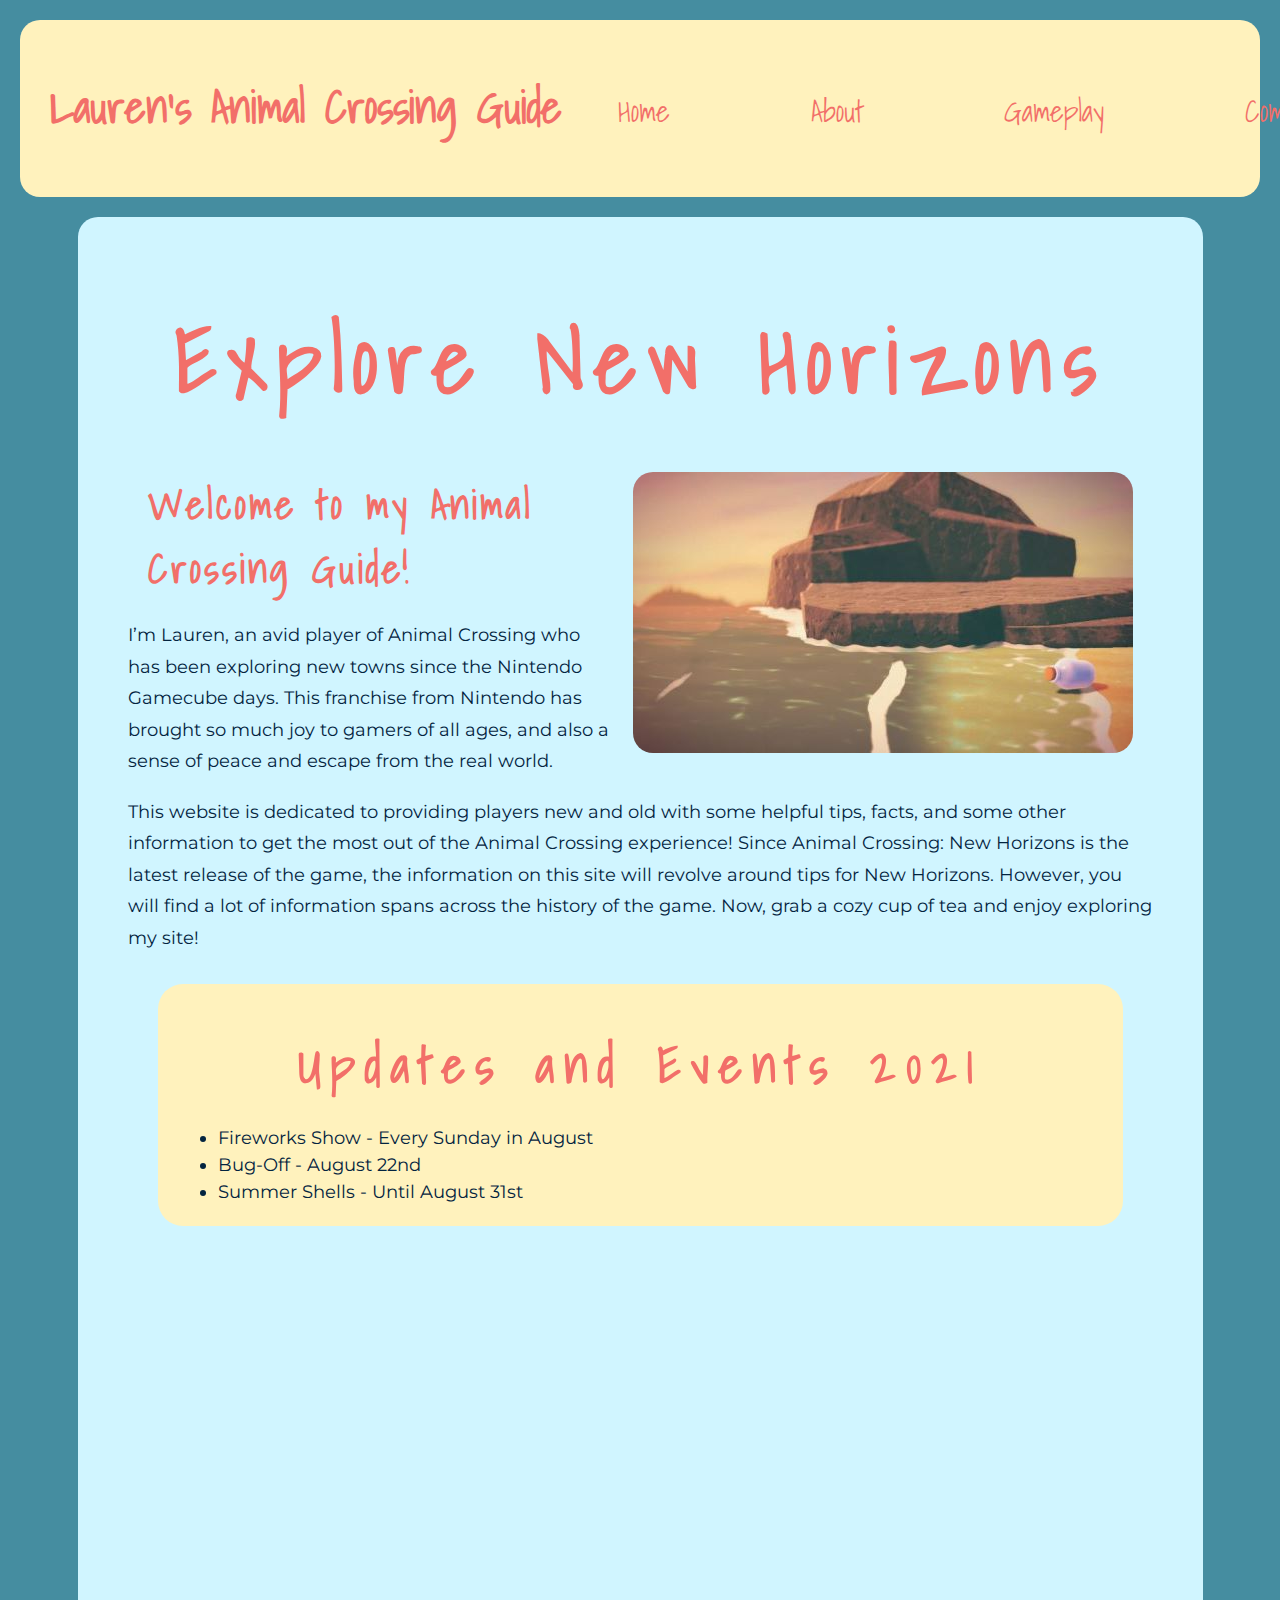
==== index.html @ af7e07a7 "added updates section to index.html and embedded trailer video on index.html" ====
<!DOCTYPE html>
<html lang="en" dir="ltr">
  <head>
    <meta charset="utf-8">
    <title>Lauren's Animal Crossing Guide</title>

    <link rel="stylesheet" href="css/styles.css">

    <link href="https://fonts.googleapis.com/css2?family=Montserrat&display=swap" rel="stylesheet">

    <link href="https://fonts.googleapis.com/css2?family=Shadows+Into+Light&display=swap" rel="stylesheet">

  </head>

  <body>
    <header>
      <div class="nav">

        <h1>Lauren's Animal Crossing Guide</h1>
          <nav>
            <ul>
              <li><a href="index.html">Home</a></li>
              <li><a href="about.html">About</a></li>
              <li><a href="gameplay.html">Gameplay</a></li>
              <li><a href="community.html">Community</a></li>
            </ul>
          </nav>
      </div>
   </header>

   <main>

     <section>
      <div class="call-to-action">
       <h2>Explore New Horizons</h2>
     </div>
        <img src="images/bottle.jpg" alt="message in a bottle" title="Message in a Bottle">

     </section>

     <section>
       <div class="intro">
         <h2>Welcome to my Animal Crossing Guide!</h2>
          <p>I’m Lauren, an avid player of Animal Crossing who has been exploring new towns since the Nintendo Gamecube days. This franchise from Nintendo has brought so much joy to gamers of all ages, and also a sense of peace and escape from the real world.</p>
        </br>
        <p>  This website is dedicated to providing players new and old with some helpful tips, facts, and some other information to get the most out of the Animal Crossing experience! Since Animal Crossing: New Horizons is the latest release of the game, the information on this site will revolve around tips for New Horizons. However, you will find a lot of information spans across the history of the game. Now, grab a cozy cup of tea and enjoy exploring my site!</p>
       </div>
     </section>

     <section>
       <div class="home-updates">
         <h2>Updates and Events 2021</h2>
          <ul>
            <li>Fireworks Show - Every Sunday in August</li>
            <li>Bug-Off - August 22nd</li>
            <li>Summer Shells - Until August 31st</li>
          </ul>

       </div>
     </section>

     <iframe width="560" height="315" src="https://www.youtube.com/embed/_3YNL0OWio0?start=16" title="YouTube video player" frameborder="0" allow="accelerometer; autoplay; clipboard-write; encrypted-media; gyroscope; picture-in-picture" allowfullscreen></iframe>
     
   </main>

  </body>
</html>
---- css/styles.css ----
/*============Universal Styling===========*/

*{
  margin: 0 auto;
}

h1 {
    font-family: Shadows Into Light, cursive;
  }


  h2,
  h3 {
    font-family: 'Shadows Into Light', sans-serif;
    font-size: 40px;
    color: #F26F69;
    letter-spacing: 3px;
    padding: 20px;
  }

  main {
    margin: 0 auto;
    background: #d0f5ff;
    max-width: 1025px;
    padding: 50px;
    border-radius: 20px;
    font-family: Montserrat, san-serif;
}

  p {
      font-size: 18px;
      line-height: 1.75;
      color: #03243f;
  }


  ul, ol {
    font-size: 18px;
    line-height: 1.5;
    color: #03243f;
  }

  body {
      background: #177088cc;
  }

  /*============Header/Navigation Styling===========*/

  .nav {
      background: #fff2bd;
      padding: 30px;
      margin: 20px;
      border-radius: 20px;
  }

  header nav ul li {
    margin: 20px;
    padding: 48px;
    border-radius: 20px;
    color: #f26f69;
    display: inline;
    position: relative;
    left: 460px;
    top: -33px;
    font-size: 30px;
}

header a {
    font-family: 'Shadows Into Light', sans-serif;
    text-decoration: none;
    color: #f26f69;
    font-size: 30px;
}

header a:hover {
    color: #0b77be;
    transition: 0.5s;
}

header h1 {
    color: #f26f69;
    text-align: left;
    font-size: 45px;
    position: relative;
    top: 20px;
}

  /*============Home Page===========*/

 img {
    float: right;
}

.call-to-action h2 {
    text-align: center;
    font-size: 90px;
    letter-spacing: 10px;
}

.home-updates {
    background: #fff2bd;
    padding: 20px;
    margin: 30px;
    border-radius: 25px;
}

.home-updates h2 {
    text-align: center;
    font-size: 50px;
    letter-spacing: 10px;
}

  /*============About Page===========*/

  img {
    border-radius: 20px;
    margin: 20px;
  }

  .info-character img {
      float: left;
  }

  .info-island img {
    float: right;
  }

  .info-villagers img {
    float: right;
}

.info-npcs img {
    float: right;
}

.info-wildlife img {
    float: left;
}

  /*============Gameplay Page===========*/

iframe {
    position: relative;
    left: 235px;
}

.fishing img {
    float: right;
}

.bugs img {
    float: right;
}

.intro-gameplay img {
    float: left
}
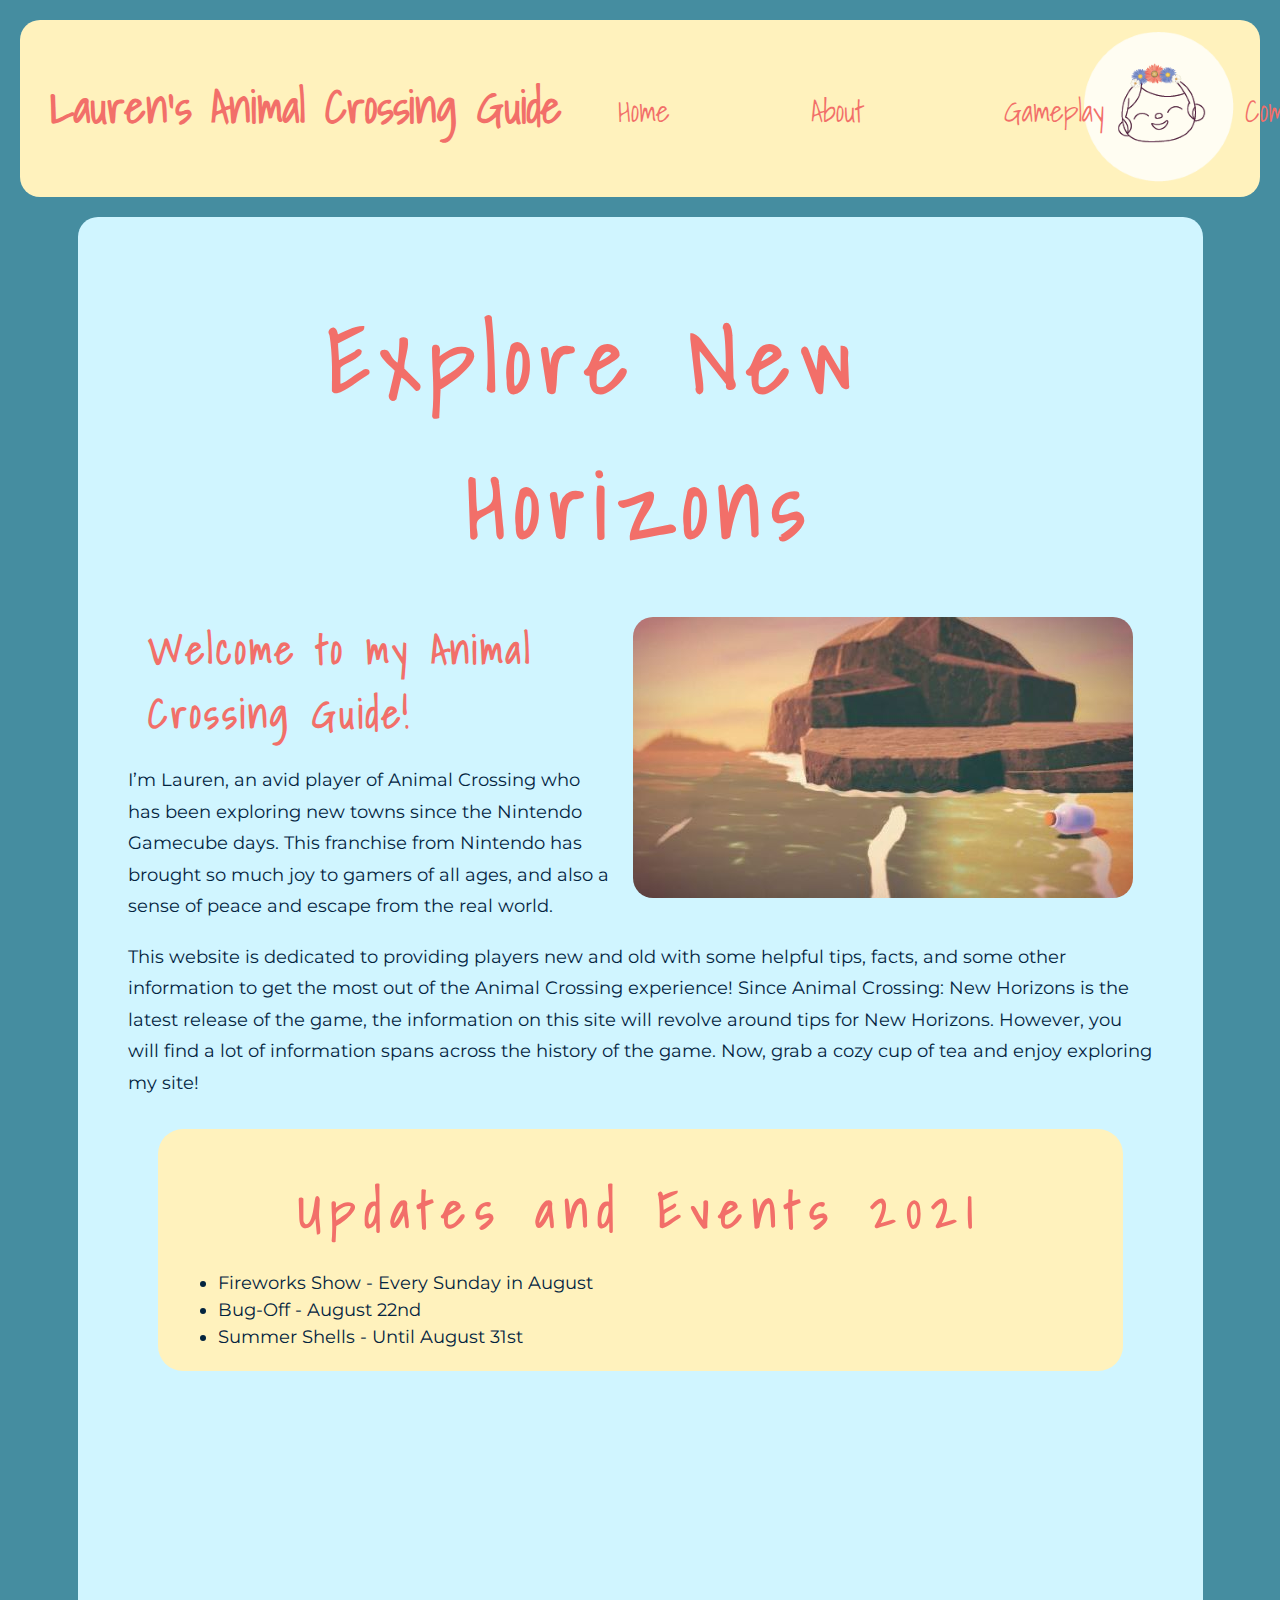
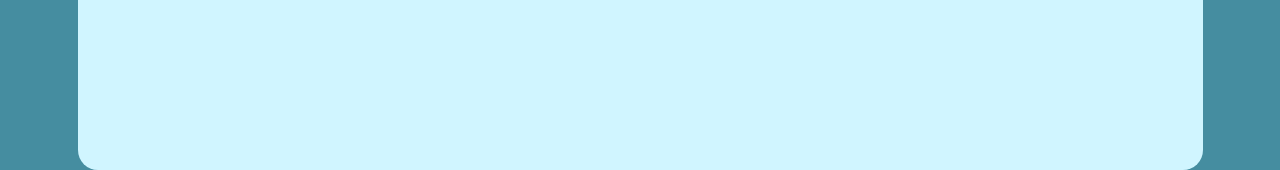
==== commit ccc4e759: "added image to nav bar on all pages and added image and content to community page" ====
--- a/index.html
+++ b/index.html
@@ -17,6 +17,9 @@
       <div class="nav">
 
         <h1>Lauren's Animal Crossing Guide</h1>
+
+        <img src="images/logo.png" alt="Logo" title="logo">
+
           <nav>
             <ul>
               <li><a href="index.html">Home</a></li>
@@ -60,7 +63,7 @@
      </section>
 
      <iframe width="560" height="315" src="https://www.youtube.com/embed/_3YNL0OWio0?start=16" title="YouTube video player" frameborder="0" allow="accelerometer; autoplay; clipboard-write; encrypted-media; gyroscope; picture-in-picture" allowfullscreen></iframe>
-     
+
    </main>
 
   </body>
--- a/css/styles.css
+++ b/css/styles.css
@@ -53,6 +53,12 @@
       margin: 20px;
       border-radius: 20px;
   }
+
+  .nav img {
+    position: relative;
+    bottom: 110px;
+    left: 24px;
+}
 
   header nav ul li {
     margin: 20px;
@@ -111,6 +117,7 @@
     letter-spacing: 10px;
 }
 
+
   /*============About Page===========*/
 
   img {
@@ -156,3 +163,9 @@
 .intro-gameplay img {
     float: left
 }
+
+  /*============Community Page===========*/
+
+.comm-intro img {
+    float: left;
+}
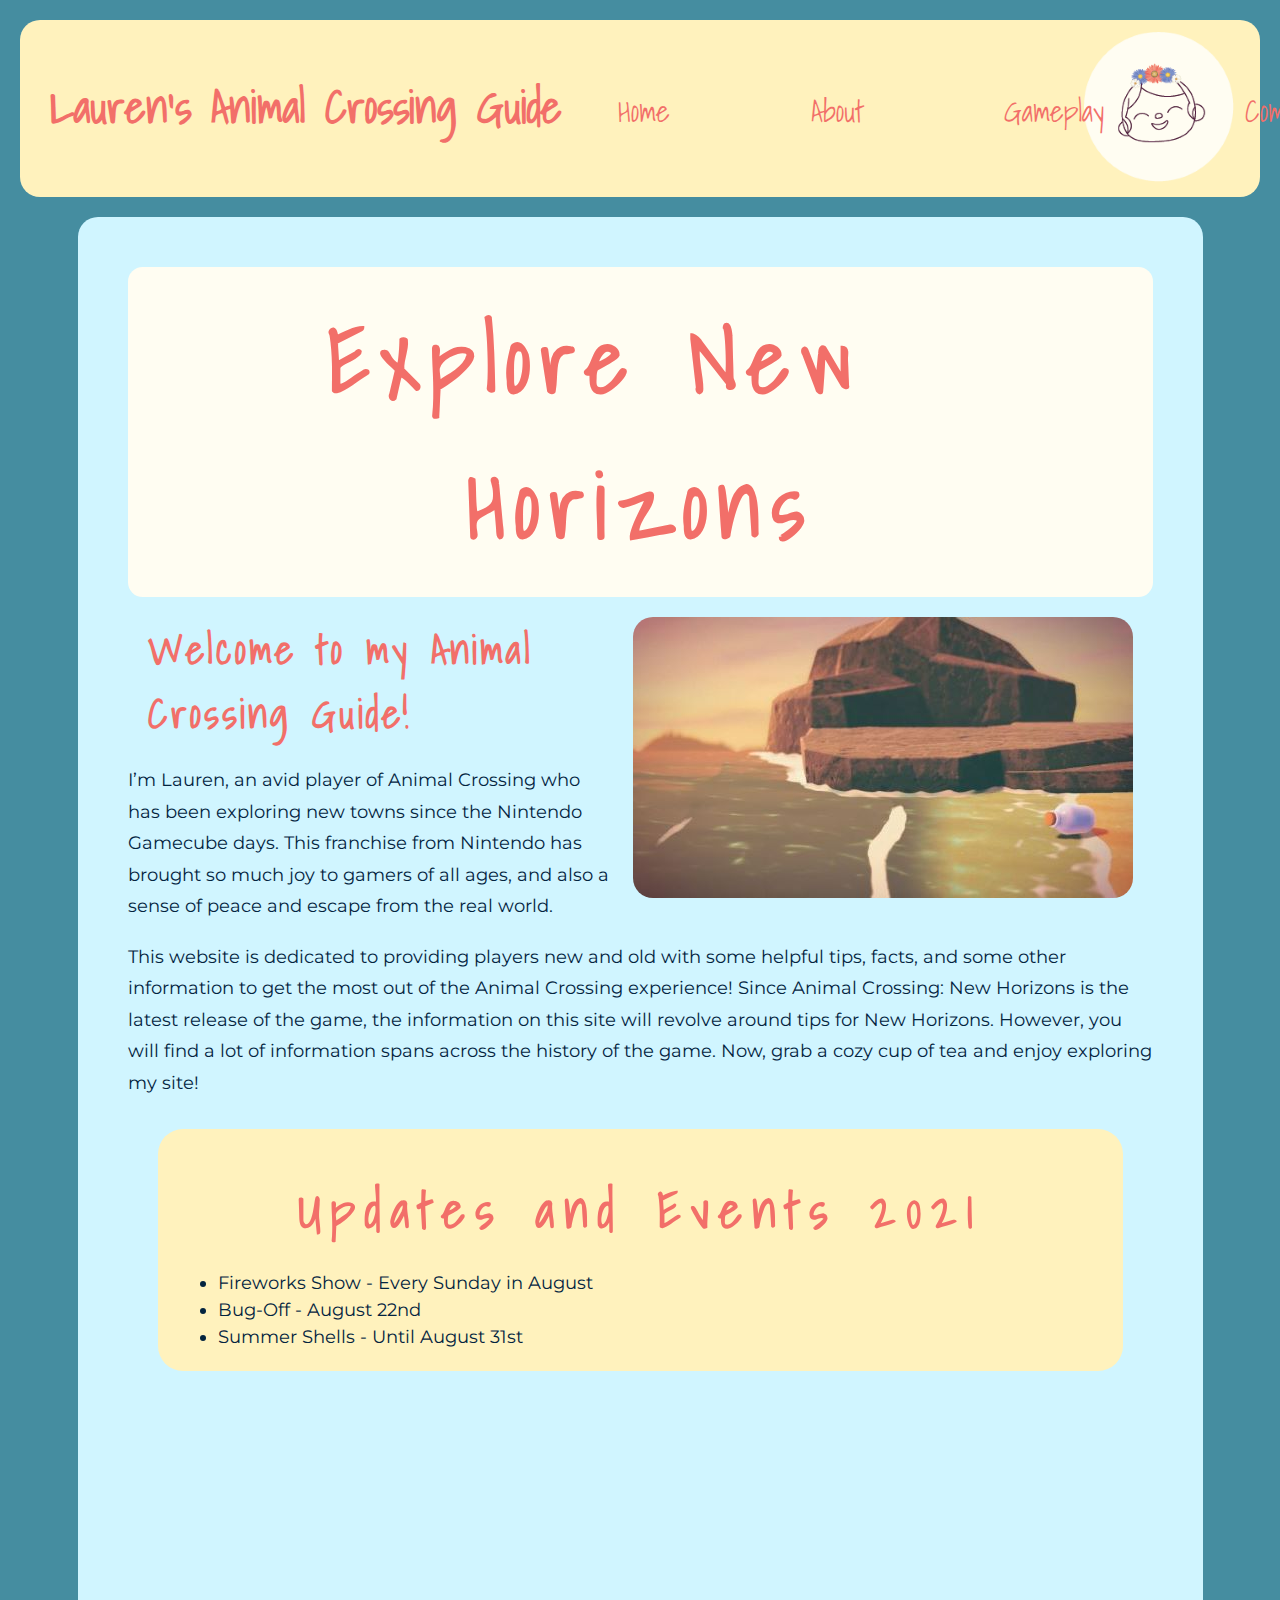
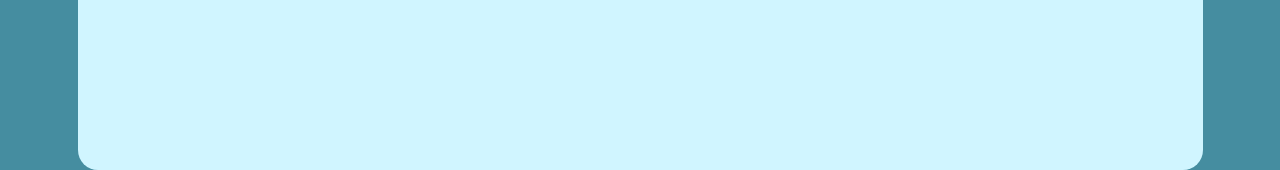
==== commit 348e8797: "added lightbox/javascript code for gallery in community page" ====
--- a/index.html
+++ b/index.html
@@ -9,6 +9,13 @@
     <link href="https://fonts.googleapis.com/css2?family=Montserrat&display=swap" rel="stylesheet">
 
     <link href="https://fonts.googleapis.com/css2?family=Shadows+Into+Light&display=swap" rel="stylesheet">
+
+    <!--Scripts -->
+    <script src="https://ajax.googleapis.com/ajax/libs/jquery/3.3.1/jquery.min.js"></script>
+
+    <script src="scripts/scripts.js" type="text/javascript">
+
+    </script>
 
   </head>
 
--- a/css/styles.css
+++ b/css/styles.css
@@ -102,6 +102,8 @@
     text-align: center;
     font-size: 90px;
     letter-spacing: 10px;
+    background: #fffdf2;
+    border-radius: 11pt;
 }
 
 .home-updates {
@@ -169,3 +171,64 @@
 .comm-intro img {
     float: left;
 }
+
+.blog,
+.youtube {
+    background: #fff2bd;
+    padding: 20px;
+    margin: 30px;
+    border-radius: 25px;
+    max-width: 450px;
+}
+
+.blog h2, {
+    text-align: left;
+    font-size: 50px;
+    letter-spacing: 10px;
+}
+
+.blog a,
+.youtube a {
+    font-family: 'Shadows Into Light';
+    font-size: 30px;
+    text-decoration: none;
+    color: #0b77be;
+}
+
+.blog img {
+    position: absolute;
+    left: 805px;
+    bottom: -220px;
+}
+
+.youtube h2 {
+    text-align: left;
+    font-size: 35px;
+}
+
+.youtube li, .blog li {
+    list-style: none;
+}
+
+.youtube a:hover,
+.blog a:hover {
+    color: #f26f69;
+}
+
+.youtube img {
+    position: absolute;
+    left: 805px;
+    bottom: -578px;
+}
+
+.gallery img {
+    position: relative;
+    top: 57px;
+    width: 300px;
+}
+
+.gallery h2 {
+    font-size: 60px;
+    text-align: center;
+    letter-spacing: 21px;
+}
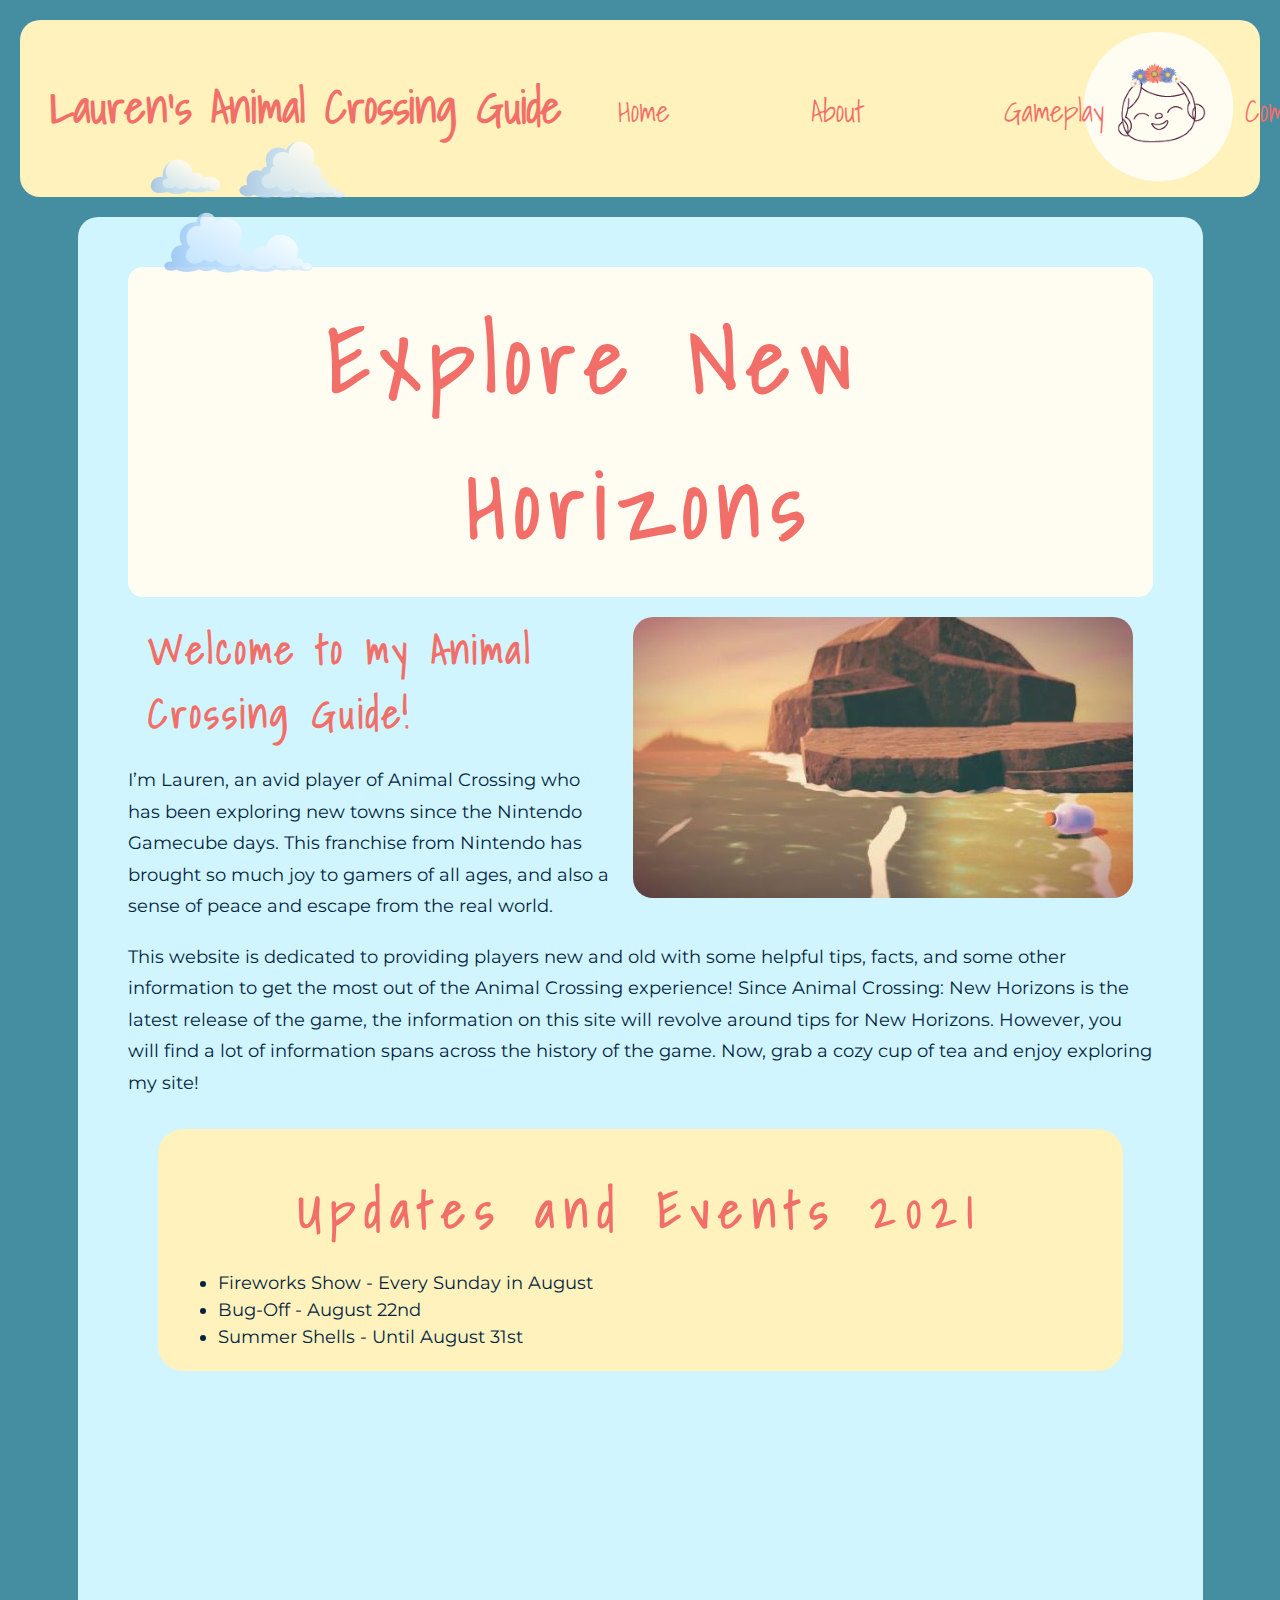
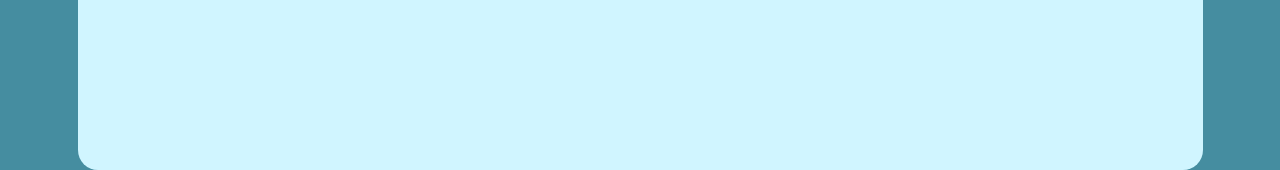
==== commit 96665348: "added google analytics and meta tags to each page" ====
--- a/index.html
+++ b/index.html
@@ -1,11 +1,24 @@
 <!DOCTYPE html>
 <html lang="en" dir="ltr">
   <head>
+
+    <!-- Global site tag (gtag.js) - Google Analytics -->
+    <script async src="https://www.googletagmanager.com/gtag/js?id=G-E74BWTY10R"></script>
+    <script>
+      window.dataLayer = window.dataLayer || [];
+      function gtag(){dataLayer.push(arguments);}
+      gtag('js', new Date());
+
+      gtag('config', 'G-E74BWTY10R');
+    </script>
+
     <meta charset="utf-8">
     <title>Lauren's Animal Crossing Guide</title>
 
+    <!-- Stylesheet -->
     <link rel="stylesheet" href="css/styles.css">
 
+    <!-- Fonts -->
     <link href="https://fonts.googleapis.com/css2?family=Montserrat&display=swap" rel="stylesheet">
 
     <link href="https://fonts.googleapis.com/css2?family=Shadows+Into+Light&display=swap" rel="stylesheet">
@@ -13,9 +26,13 @@
     <!--Scripts -->
     <script src="https://ajax.googleapis.com/ajax/libs/jquery/3.3.1/jquery.min.js"></script>
 
-    <script src="scripts/scripts.js" type="text/javascript">
+    <script src="scripts/scripts.js" type="text/javascript"></script>
 
-    </script>
+    <!-- Favicon -->
+
+    <link rel="icon" type="image/ico" href="images/favicon.ico"/>
+
+    <link rel="icon" type="image/png" href="images/favicon.png"/>
 
   </head>
 
@@ -39,6 +56,8 @@
    </header>
 
    <main>
+
+     <img class="cloud" src="images/cloud.png" alt="cloud" title "cloud">
 
      <section>
       <div class="call-to-action">
--- a/css/styles.css
+++ b/css/styles.css
@@ -98,6 +98,14 @@
     float: right;
 }
 
+.cloud {
+  width: 200px;
+  top: 120px;
+  opacity: 75%;
+  animation: wind 40s linear infinite reverse;
+  position: absolute;
+}
+
 .call-to-action h2 {
     text-align: center;
     font-size: 90px;
@@ -173,7 +181,8 @@
 }
 
 .blog,
-.youtube {
+.youtube,
+.poll {
     background: #fff2bd;
     padding: 20px;
     margin: 30px;
@@ -221,6 +230,14 @@
     bottom: -578px;
 }
 
+
+.gallery {
+    background: #fff2bd;
+    border-radius: 10px;
+    position: relative;
+    top: 26px;
+}
+
 .gallery img {
     position: relative;
     top: 57px;
@@ -232,3 +249,43 @@
     text-align: center;
     letter-spacing: 21px;
 }
+
+
+.community-poll {
+    margin: 0 auto;
+    padding: 42px;
+    display: block;
+    background: #fffdf2;
+    max-width: 554px;
+    border-radius: 6px;
+}
+
+.community-poll h3 {
+    font-size: 27px;
+}
+
+.submit input {
+    font-family: 'Shadows Into Light';
+    background: #f26f69;
+    color: white;
+    font-size: 20px;
+    letter-spacing: 4px;
+}
+
+.submit {
+    position: relative;
+    left: 460px;
+    top: 10px;
+}
+
+
+
+
+@keyframes wind {
+  from {
+    left: -300px;
+  }
+  to {
+    left: 1000px;
+  }
+}
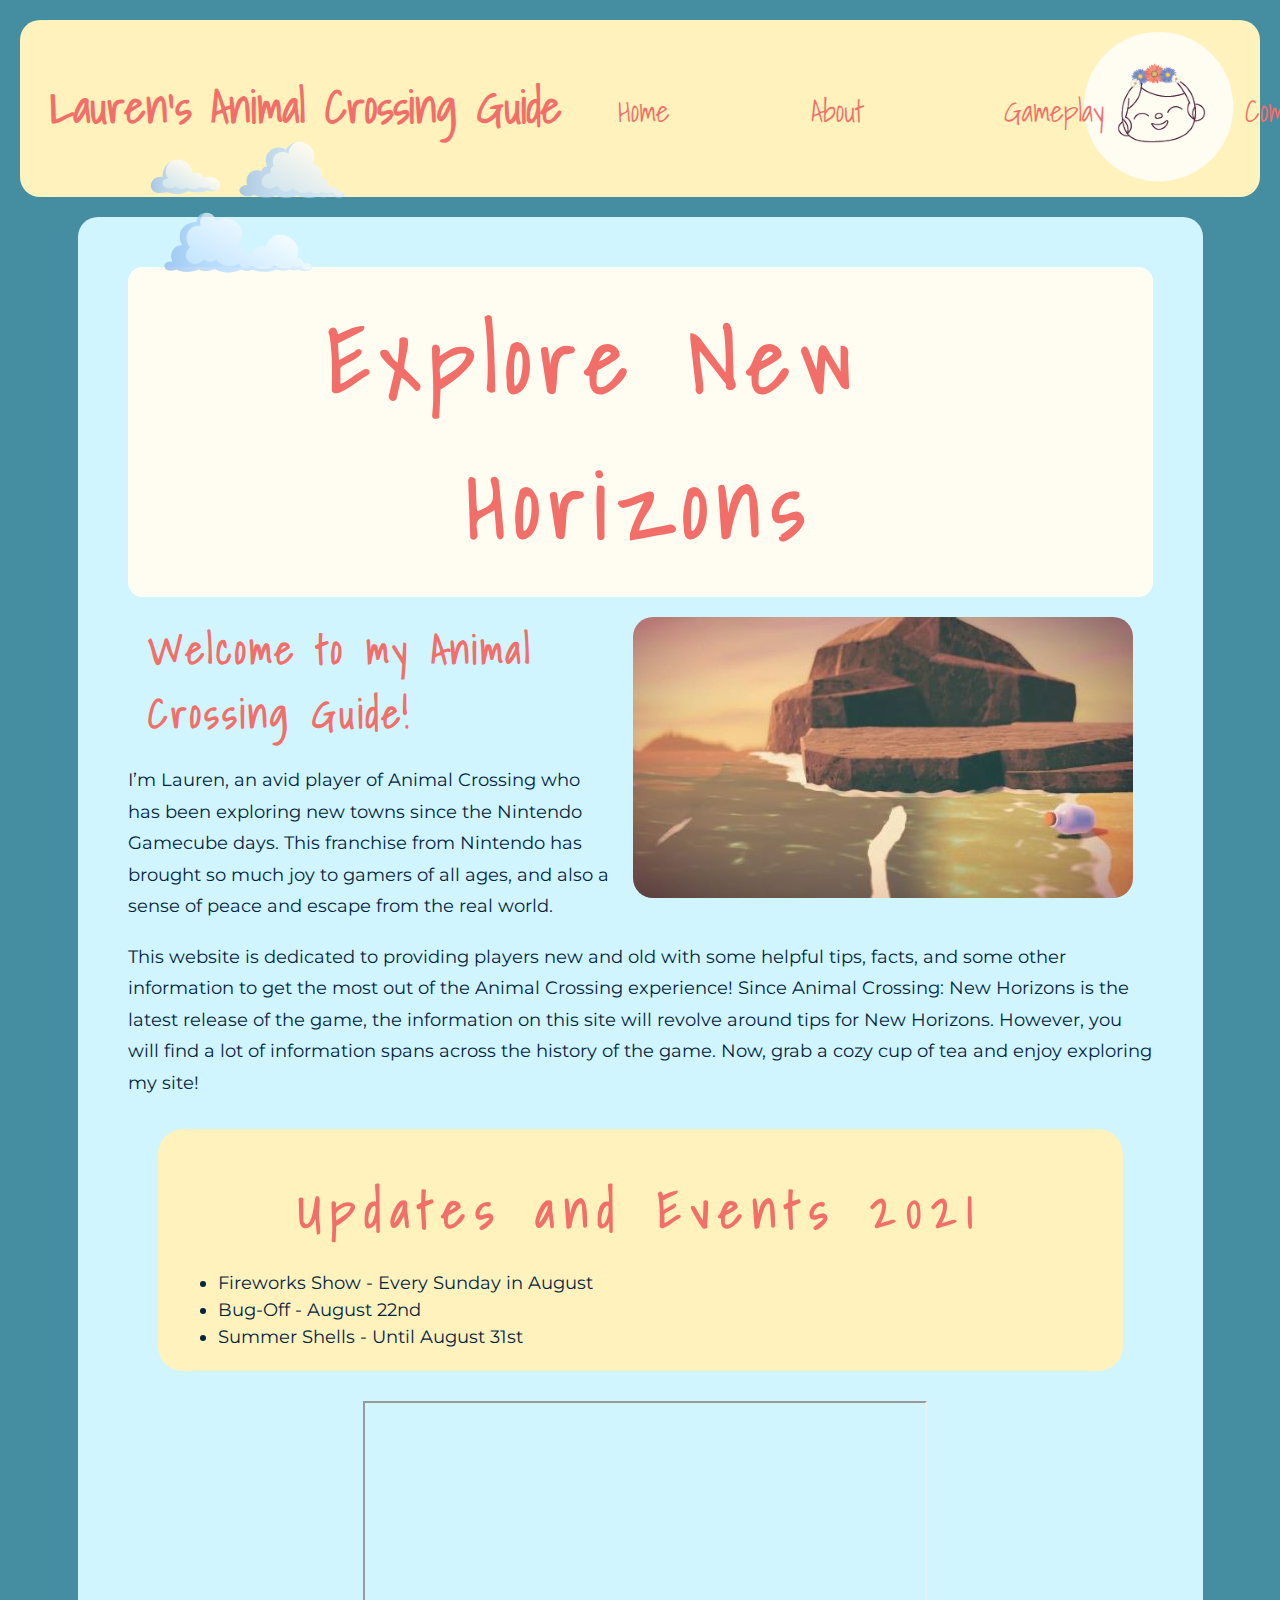
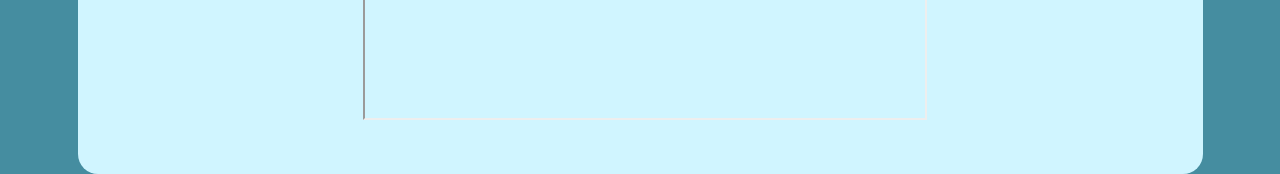
==== commit ed6f1d71: "fixed errors from code validator on index.html" ====
--- a/index.html
+++ b/index.html
@@ -13,6 +13,9 @@
     </script>
 
     <meta charset="utf-8">
+    <meta name="keywords" content="animal crossing nintendo house build flowers island tom nook guide updates 2021 tips new horizons" />
+    <meta name="description" content="A player's guide to fishing, bug-catching, designing, and more in Animal Crossing: New Horizons."/>
+
     <title>Lauren's Animal Crossing Guide</title>
 
     <!-- Stylesheet -->
@@ -26,7 +29,7 @@
     <!--Scripts -->
     <script src="https://ajax.googleapis.com/ajax/libs/jquery/3.3.1/jquery.min.js"></script>
 
-    <script src="scripts/scripts.js" type="text/javascript"></script>
+    <script src="scripts/scripts.js"></script>
 
     <!-- Favicon -->
 
@@ -57,7 +60,7 @@
 
    <main>
 
-     <img class="cloud" src="images/cloud.png" alt="cloud" title "cloud">
+     <img class="clouds" src="images/cloud.png" alt="cloud" title="cloud">
 
      <section>
       <div class="call-to-action">
@@ -71,7 +74,9 @@
        <div class="intro">
          <h2>Welcome to my Animal Crossing Guide!</h2>
           <p>I’m Lauren, an avid player of Animal Crossing who has been exploring new towns since the Nintendo Gamecube days. This franchise from Nintendo has brought so much joy to gamers of all ages, and also a sense of peace and escape from the real world.</p>
-        </br>
+
+        <br>
+
         <p>  This website is dedicated to providing players new and old with some helpful tips, facts, and some other information to get the most out of the Animal Crossing experience! Since Animal Crossing: New Horizons is the latest release of the game, the information on this site will revolve around tips for New Horizons. However, you will find a lot of information spans across the history of the game. Now, grab a cozy cup of tea and enjoy exploring my site!</p>
        </div>
      </section>
@@ -88,7 +93,7 @@
        </div>
      </section>
 
-     <iframe width="560" height="315" src="https://www.youtube.com/embed/_3YNL0OWio0?start=16" title="YouTube video player" frameborder="0" allow="accelerometer; autoplay; clipboard-write; encrypted-media; gyroscope; picture-in-picture" allowfullscreen></iframe>
+     <iframe width="560" height="315" src="https://www.youtube.com/embed/_3YNL0OWio0?start=16" title="YouTube video player" allow="accelerometer; autoplay; clipboard-write; encrypted-media; gyroscope; picture-in-picture" allowfullscreen></iframe>
 
    </main>
 
--- a/css/styles.css
+++ b/css/styles.css
@@ -98,7 +98,7 @@
     float: right;
 }
 
-.cloud {
+.clouds {
   width: 200px;
   top: 120px;
   opacity: 75%;
